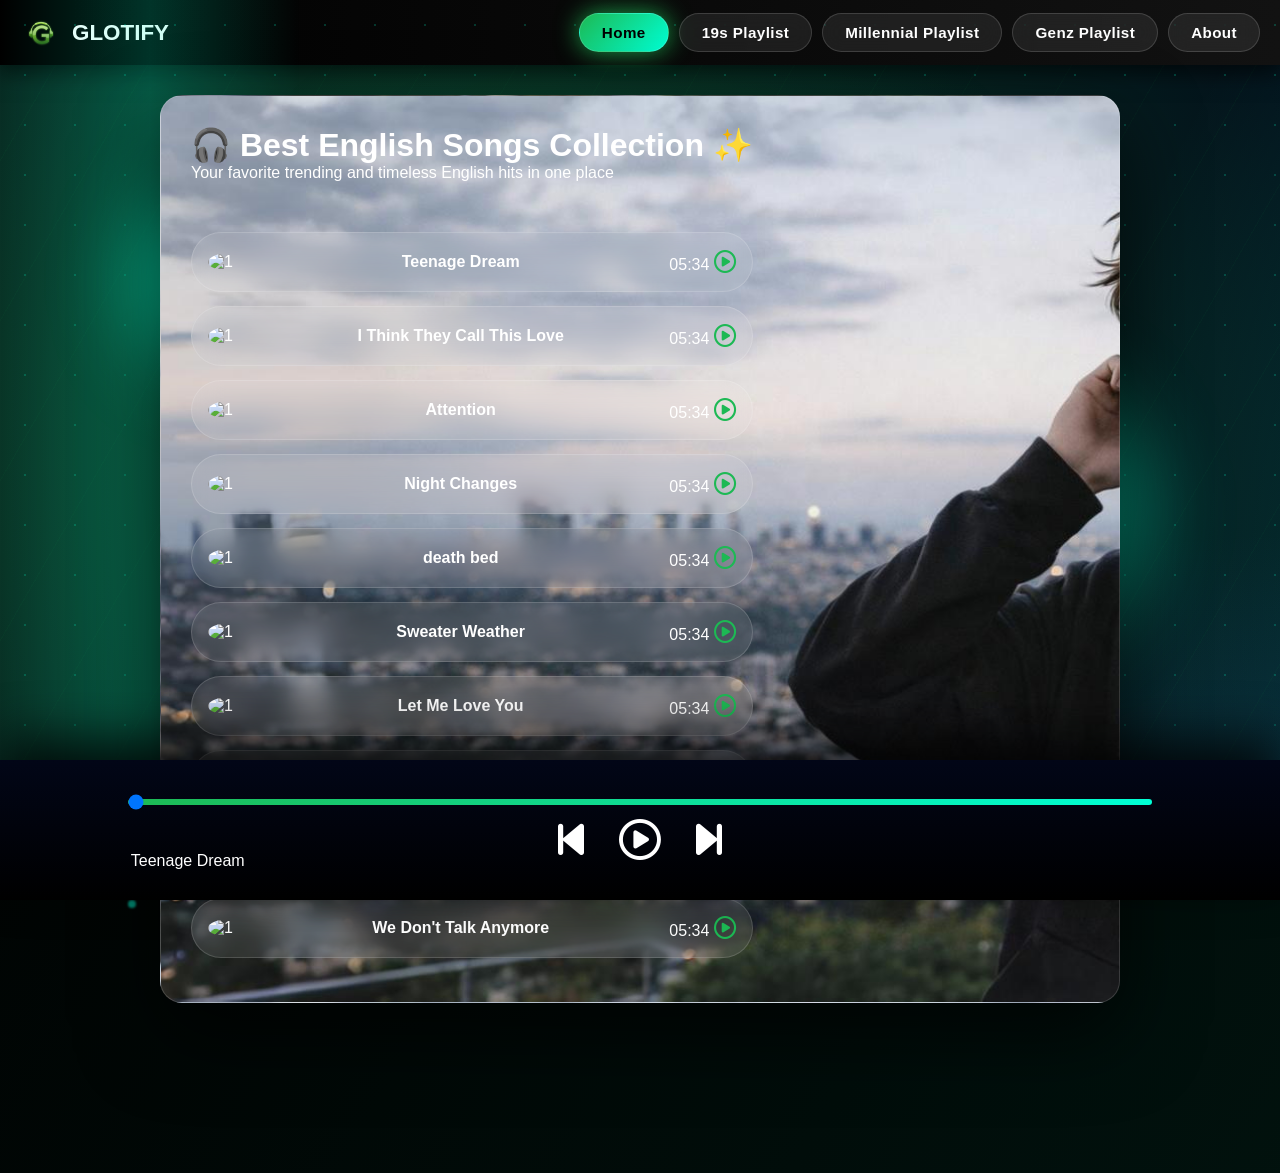
==== index.html @ c8e2823b "Add files via upload" ====
<!DOCTYPE html>
<html lang="en">

<head>
    <meta charset="UTF-8">
    <meta http-equiv="X-UA-Compatible" content="IE=edge">
    <meta name="viewport" content="width=device-width, initial-scale=1.0">
    <title>GLOTIFY - Your favourite music is here</title>
    <link rel="stylesheet" href="style.css">
    <link rel="stylesheet" href="https://cdnjs.cloudflare.com/ajax/libs/font-awesome/6.5.0/css/all.min.css">

</head>

<body>
    <!-- Ambient Background Effects -->
<div class="ambient-bg">
    <span class="orb orb1"></span>
    <span class="orb orb2"></span>
    <span class="orb orb3"></span>
    <span class="orb orb4"></span>
</div>

<div class="particles"></div>

<div class="light-beam"></div>

<nav>
    <ul>
        <li class="brand"><img src="logo.png" alt="GLOTIFY"> GLOTIFY</li>
        <a href="index.html" class="nav-link"><li class="nav-btn active">Home</li></a>
        <a href="index1.html" class="nav-link"><li class="nav-btn">19s Playlist</li></a>
        <a href="index2.html" class="nav-link"><li class="nav-btn">Millennial Playlist</li></a>
        <a href="index3.html" class="nav-link"><li class="nav-btn">Genz Playlist</li></a>
        <a href="about.html" class="nav-link"><li class="nav-btn">About</li></a>
    </ul>
</nav>
    <div class="energy-layer"></div>
    <div class="music-breath"></div>
    <div class="light-particles">
        <span style="left:10%; animation-duration:22s;"></span>
        <span style="left:25%; animation-duration:28s;"></span>
        <span style="left:40%; animation-duration:26s;"></span>
        <span style="left:55%; animation-duration:30s;"></span>
        <span style="left:70%; animation-duration:24s;"></span>
        <span style="left:85%; animation-duration:32s;"></span>
    </div>
    <div class="cursor-core"></div>
    <div class="cursor-glow"></div>
    <div class="mood-visualizer">
        <span></span><span></span><span></span><span></span>
    </div>

    <div class="container">
        <div class="songList">
          <h1>🎧 Best English Songs Collection ✨</h1>
<p>Your favorite trending and timeless English hits in one place</p>
            <div class="songItemContainer">
                <div class="songItem">
                    <img alt="1">
                    <span class="songName">Let me Love You</span>
                    <span class="songlistplay"><span class="timestamp">05:34 <i id="0"
                                class="far songItemPlay fa-play-circle"></i> </span></span>
                </div>
                <div class="songItem">
                    <img alt="1">
                    <span class="songName">Let me Love You</span>
                    <span class="songlistplay"><span class="timestamp">05:34 <i id="1"
                                class="far songItemPlay fa-play-circle"></i> </span></span>
                </div>
                <div class="songItem">
                    <img alt="1">
                    <span class="songName">Let me Love You</span>
                    <span class="songlistplay"><span class="timestamp">05:34 <i id="2"
                                class="far songItemPlay fa-play-circle"></i> </span></span>
                </div>
                <div class="songItem">
                    <img alt="1">
                    <span class="songName">Let me Love You</span>
                    <span class="songlistplay"><span class="timestamp">05:34 <i id="3"
                                class="far songItemPlay fa-play-circle"></i> </span></span>
                </div>
                <div class="songItem">
                    <img alt="1">
                    <span class="songName">Let me Love You</span>
                    <span class="songlistplay"><span class="timestamp">05:34 <i id="4"
                                class="far songItemPlay fa-play-circle"></i> </span></span>
                </div>
                <div class="songItem">
                    <img alt="1">
                    <span class="songName">Let me Love You</span>
                    <span class="songlistplay"><span class="timestamp">05:34 <i id="5"
                                class="far songItemPlay fa-play-circle"></i> </span></span>
                </div>
                <div class="songItem">
                    <img alt="1">
                    <span class="songName">Let me Love You</span>
                    <span class="songlistplay"><span class="timestamp">05:34 <i id="6"
                                class="far songItemPlay fa-play-circle"></i> </span></span>
                </div>
                <div class="songItem">
                    <img alt="1">
                    <span class="songName">Let me Love You</span>
                    <span class="songlistplay"><span class="timestamp">05:34 <i id="7"
                                class="far songItemPlay fa-play-circle"></i> </span></span>
                </div>
                <div class="songItem">
                    <img alt="1">
                    <span class="songName">Let me Love You</span>
                    <span class="songlistplay"><span class="timestamp">05:34 <i id="8"
                                class="far songItemPlay fa-play-circle"></i> </span></span>
                </div>
                <div class="songItem">
                    <img alt="1">
                    <span class="songName">Let me Love You</span>
                    <span class="songlistplay"><span class="timestamp">05:34 <i id="9"
                                class="far songItemPlay fa-play-circle"></i> </span></span>
                </div>
            </div>
        </div>
        <div class="songBanner"></div>
    </div>

    <div class="bottom">
        <input type="range" name="range" id="myProgressBar" min="0" value="0" max="100">
        <div class="icons">
            <!-- fontawesome icons -->
            <i class="fas fa-3x fa-step-backward" id="previous"></i>
            <i class="far fa-3x fa-play-circle" id="masterPlay"></i>
            <i class="fas fa-3x fa-step-forward" id="next"></i>
        </div>
        <div class="songInfo">
            <img src="playing.gif" width="42px" alt="" id="gif"> <span id="masterSongName">Warriyo - Mortals [NCS
                Release]</span>
        </div>
    </div>
    <script src="script.js"></script>
    <script src="https://kit.fontawesome.com/26504e4a1f.js" crossorigin="anonymous"></script>
</body>

</html>
---- style.css ----
:root {
    --accent: #1db954;
    --dark: #0e0e0e;
    --glass: rgba(255, 255, 255, 0.08);
    --border: rgba(255, 255, 255, 0.15);
}

/* RESET */
* {
    margin: 0;
    padding: 0;
    box-sizing: border-box;
}

body {
    font-family: 'Inter', sans-serif;
    background: radial-gradient(circle at top, #1f2933, #020617);
    color: white;
    overflow-x: hidden;
    touch-action: pan-x pan-y;
}

/* ========================= */
/* NAVBAR */
/* ========================= */
nav ul {
    display: flex;
    align-items: center;
    height: 65px;
    padding: 0 20px;
    list-style: none;
    background: linear-gradient(90deg, #000, #121212);
    box-shadow: 0 8px 20px rgba(0,0,0,0.6);
}

.brand {
    display: flex;
    align-items: center;
    font-size: 1.4rem;
    font-weight: 700;
    gap: 10px;
    margin-right: auto;
}

.brand img {
    width: 42px;
}

/* ========================= */
/* FANCY NAV BUTTONS */
/* ========================= */
.nav-btn {
    position: relative;
    padding: 10px 22px;
    margin-left: 16px;
    font-weight: 600;
    font-size: 0.95rem;
    letter-spacing: 0.4px;
    cursor: pointer;
    border-radius: 999px;
    color: white;
    background: rgba(255, 255, 255, 0.08);
    border: 1px solid var(--border);
    backdrop-filter: blur(10px);
    transition: all 0.35s ease;
    overflow: hidden;
}

/* Shiny sweep */
.nav-btn::before {
    content: "";
    position: absolute;
    inset: 0;
    background: linear-gradient(
        120deg,
        transparent,
        rgba(255,255,255,0.5),
        transparent
    );
    transform: translateX(-120%);
    transition: transform 0.7s ease;
}

.nav-btn:hover::before {
    transform: translateX(120%);
}

.nav-btn:hover {
    background: linear-gradient(135deg, #1db954, #00ffd5);
    color: black;
    transform: translateY(-3px) scale(1.05);
    box-shadow:
        0 10px 30px rgba(29,185,84,0.55),
        0 0 18px rgba(0,255,213,0.6);
}

.nav-btn.active {
    background: linear-gradient(135deg, #1db954, #00ffd5);
    color: black;
    box-shadow: 0 0 25px rgba(29,185,84,0.85);
}

.nav-btn:active {
    transform: scale(0.94);
}

/* ========================= */
/* MAIN GLASS CONTAINER */
/* ========================= */
.container {
    width: 75%;
    margin: 30px auto;
    padding: 30px;
    min-height: 72vh;
    display: flex;
    border-radius: 22px;
    background:
        linear-gradient(145deg, rgba(255,255,255,0.12), rgba(255,255,255,0.03)),
        linear-gradient(135deg, #1a1a2e 0%, #16213e 25%, #0f3460 50%, #1db954 100%);
    background-size: cover;
    backdrop-filter: blur(20px);
    border: 1px solid var(--border);
    box-shadow: 0 30px 80px rgba(0,0,0,0.7);
    animation: floatIn 1.2s ease;
    background-image: url(bgy.jpg );
}

@keyframes floatIn {
    from { opacity: 0; transform: translateY(40px) scale(0.97); }
    to { opacity: 1; transform: translateY(0) scale(1); }
}

/* ========================= */
/* SONG LIST */
/* ========================= */
.songItemContainer {
    margin-top: 50px;
    width: 100%;
}

.songItem {
    height: 60px;
    display: flex;
    align-items: center;
    justify-content: space-between;
    background: var(--glass);
    margin: 14px 0;
    padding: 0 16px;
    border-radius: 40px;
    border: 1px solid var(--border);
    backdrop-filter: blur(14px);
    transition: all 0.35s ease;
}

.songItem:hover {
    transform: translateY(-4px) scale(1.02);
    background: linear-gradient(90deg, #1db954, #00ffcc);
    color: black;
    box-shadow: 0 15px 40px rgba(29,185,84,0.4);
}

.songItem img {
    width: 44px;
    border-radius: 50%;
    transition: transform 0.4s ease;
}

.songItem:hover img {
    transform: rotate(8deg) scale(1.15);
}

.songName {
    font-weight: 600;
}

/* ========================= */
/* PLAY ICON */
/* ========================= */
.timestamp i {
    font-size: 1.4rem;
    color: var(--accent);
    transition: transform 0.25s ease, color 0.25s ease;
}

.timestamp i:hover {
    transform: scale(1.4);
    color: black;
}

/* ========================= */
/* BOTTOM PLAYER */
/* ========================= */
.bottom {
    position: sticky;
    bottom: 0;
    height: 140px;
    background: linear-gradient(180deg, #020617, #000);
    display: flex;
    flex-direction: column;
    justify-content: center;
    align-items: center;
    box-shadow: 0 -20px 50px rgba(0,0,0,0.8);
}

/* PROGRESS BAR */
#myProgressBar {
    width: 80%;
    height: 6px;
    border-radius: 10px;
    appearance: none;
    background: linear-gradient(90deg, #1db954, #00ffd5);
    cursor: pointer;
}

/* CONTROLS */
.icons {
    margin-top: 14px;
    display: flex;
    gap: 35px;
}

.icons i {
    font-size: 2.6rem;
    color: white;
    cursor: pointer;
    transition: all 0.3s ease;
}

.icons i:hover {
    color: var(--accent);
    transform: scale(1.35) rotate(-6deg);
    text-shadow: 0 0 18px rgba(29,185,84,0.8);
}

/* SONG INFO */
.songInfo {
    position: absolute;
    left: 6%;
    bottom: 30px;
    display: flex;
    align-items: center;
    gap: 12px;
}

.songInfo img {
    opacity: 0;
    transition: opacity 0.4s ease;
}

/* PLAYING EFFECT */
.playing {
    box-shadow: 0 0 35px rgba(29,185,84,0.6);
}

/* ========================= */
/* RESPONSIVE */
/* ========================= */
@media (max-width: 1100px) {
    .container {
        width: 95%;
        padding: 20px;
    }

    .nav-btn {
        padding: 8px 14px;
        font-size: 0.85rem;
    }
}
body{
    font-family: 'Inter', sans-serif;
    color:white;
    overflow-x:hidden;
    background:#020617;
}

/* MAIN FLOWING BACKGROUND */
body::before{
    content:"";
    position:fixed;
    inset:0;
    background:
      radial-gradient(circle at 15% 25%, #1db95466, transparent 45%),
      radial-gradient(circle at 85% 35%, #00ffd566, transparent 45%),
      radial-gradient(circle at 50% 85%, #3b82f666, transparent 50%),
      linear-gradient(120deg,#020617,#020617,#020617);
    background-size:200% 200%;   /* reduced */
    animation: bgFlow 40s linear infinite;
    z-index:-5;
    transform: translateZ(0);
    will-change: background-position;
}


@keyframes bgFlow{
    0%{background-position:0% 50%;}
    50%{background-position:100% 50%;}
    100%{background-position:0% 50%;}
}
.energy-layer{
    position:fixed;
    inset:0;
    background:
      repeating-linear-gradient(
        120deg,
        rgba(29,185,84,0.04),
        rgba(29,185,84,0.04) 1px,
        transparent 1px,
        transparent 80px
      );
    animation: energyMove 20s linear infinite; /* slower */
    z-index:-4;
    transform: translateZ(0);
    will-change: transform;
}


@keyframes energyMove{
    from{transform:translateX(0);}
    to{transform:translateX(-50%);}
}
.music-breath{
    position:fixed;
    top:0;
    left:0;
    width:100vw;
    height:100vh;
    background:radial-gradient(circle at center,
        rgba(29,185,84,0.12),
        transparent 65%);
    animation: breath 6s ease-in-out infinite;
    z-index:-3;
    will-change: opacity;
}


@keyframes breath{
    0%{opacity:0.25;}
    50%{opacity:0.6;}
    100%{opacity:0.25;}
}
.light-particles span{
    position:fixed;
    top:100vh;
    width:8px;
    height:8px;
    background:rgba(0,255,213,0.6);
    border-radius:50%;
    filter:blur(1px);
    animation: floatUp linear infinite;
    z-index:-2;
    will-change: transform;
}
/* This removes the blue color and underline from your links */
.nav-btn a {
    text-decoration: none;
    color: inherit; /* Makes the text stay white or turn black on hover */
    display: block; /* Makes the entire button area clickable */
    width: 100%;
    height: 100%;
}

/* Optional: This ensures the text turns black when you hover over the button */
.nav-btn:hover a {
    color: black;
}
/* Remove default link styles */
.nav-link {
    text-decoration: none;
    color: inherit;
    display: inline-block; /* Essential for PC click accuracy */
}

.nav-btn {
    /* Ensure no margins are blocking the click */
    margin-left: 10px; 
    cursor: pointer;
    display: flex;
    align-items: center;
    justify-content: center;
    transition: all 0.2s ease; /* Faster transition for PC */
}

/* Instant feedback on hover */
.nav-btn:hover {
    transform: translateY(-2px);
    filter: brightness(1.2);
}
/* ===== AMBIENT BACKGROUND ===== */

body {
    background: linear-gradient(120deg, #000000, #021a14, #000000);
    background-size: 300% 300%;
    animation: bgMove 15s ease infinite;
}

@keyframes bgMove {
    0% {background-position: 0% 50%;}
    50% {background-position: 100% 50%;}
    100% {background-position: 0% 50%;}
}


/* ===== FLOATING ORBS ===== */

.ambient-bg {
    position: fixed;
    width: 100%;
    height: 100%;
    pointer-events: none;
    overflow: hidden;
    z-index: 0;
}

.orb {
    position: absolute;
    border-radius: 50%;
    background: radial-gradient(circle, #00ffcc, transparent);
    animation: floatOrb 10s infinite ease-in-out;
    filter: blur(40px);
}

.orb1 {
    width: 200px;
    height: 200px;
    left: 10%;
    top: 20%;
    animation-delay: 0s;
}

.orb2 {
    width: 300px;
    height: 300px;
    right: 10%;
    top: 40%;
    animation-delay: 2s;
}

.orb3 {
    width: 150px;
    height: 150px;
    left: 40%;
    bottom: 10%;
    animation-delay: 4s;
}

.orb4 {
    width: 250px;
    height: 250px;
    right: 30%;
    bottom: 20%;
    animation-delay: 6s;
}

@keyframes floatOrb {
    0%,100% {transform: translateY(0);}
    50% {transform: translateY(-50px);}
}


/* ===== PARTICLES ===== */

.particles::before {
    content: "";
    position: fixed;
    width: 100%;
    height: 100%;
    background-image:
        radial-gradient(#00ffcc 1px, transparent 1px);
    background-size: 50px 50px;
    animation: moveParticles 20s linear infinite;
    opacity: 0.2;
}

@keyframes moveParticles {
    from {transform: translateY(0);}
    to {transform: translateY(-200px);}
}


/* ===== LIGHT BEAM ===== */

.light-beam {
    position: fixed;
    width: 300px;
    height: 100%;
    background: linear-gradient(
        90deg,
        transparent,
        rgba(0,255,200,0.2),
        transparent
    );
    animation: beamMove 6s infinite;
}

@keyframes beamMove {
    0% {left: -300px;}
    100% {left: 100%;}
}


/* ===== MUSIC PULSE EFFECT ===== */

.music-player {
    animation: pulseGlow 2s infinite;
}

@keyframes pulseGlow {
    0% {
        box-shadow: 0 0 10px #00ffcc;
    }
    50% {
        box-shadow: 0 0 30px #00ffcc;
    }
    100% {
        box-shadow: 0 0 10px #00ffcc;
    }
}
.logo img {
    animation: logoGlow 3s infinite;
}

@keyframes logoGlow {
    0%,100% {
        filter: drop-shadow(0 0 5px #00ffcc);
    }
    50% {
        filter: drop-shadow(0 0 20px #00ffcc);
    }
}
.container {
    backdrop-filter: blur(10px);
    animation: containerFloat 6s ease-in-out infinite;
}

@keyframes containerFloat {
    0%,100% {
        transform: translateY(0px);
    }
    50% {
        transform: translateY(-5px);
    }
}
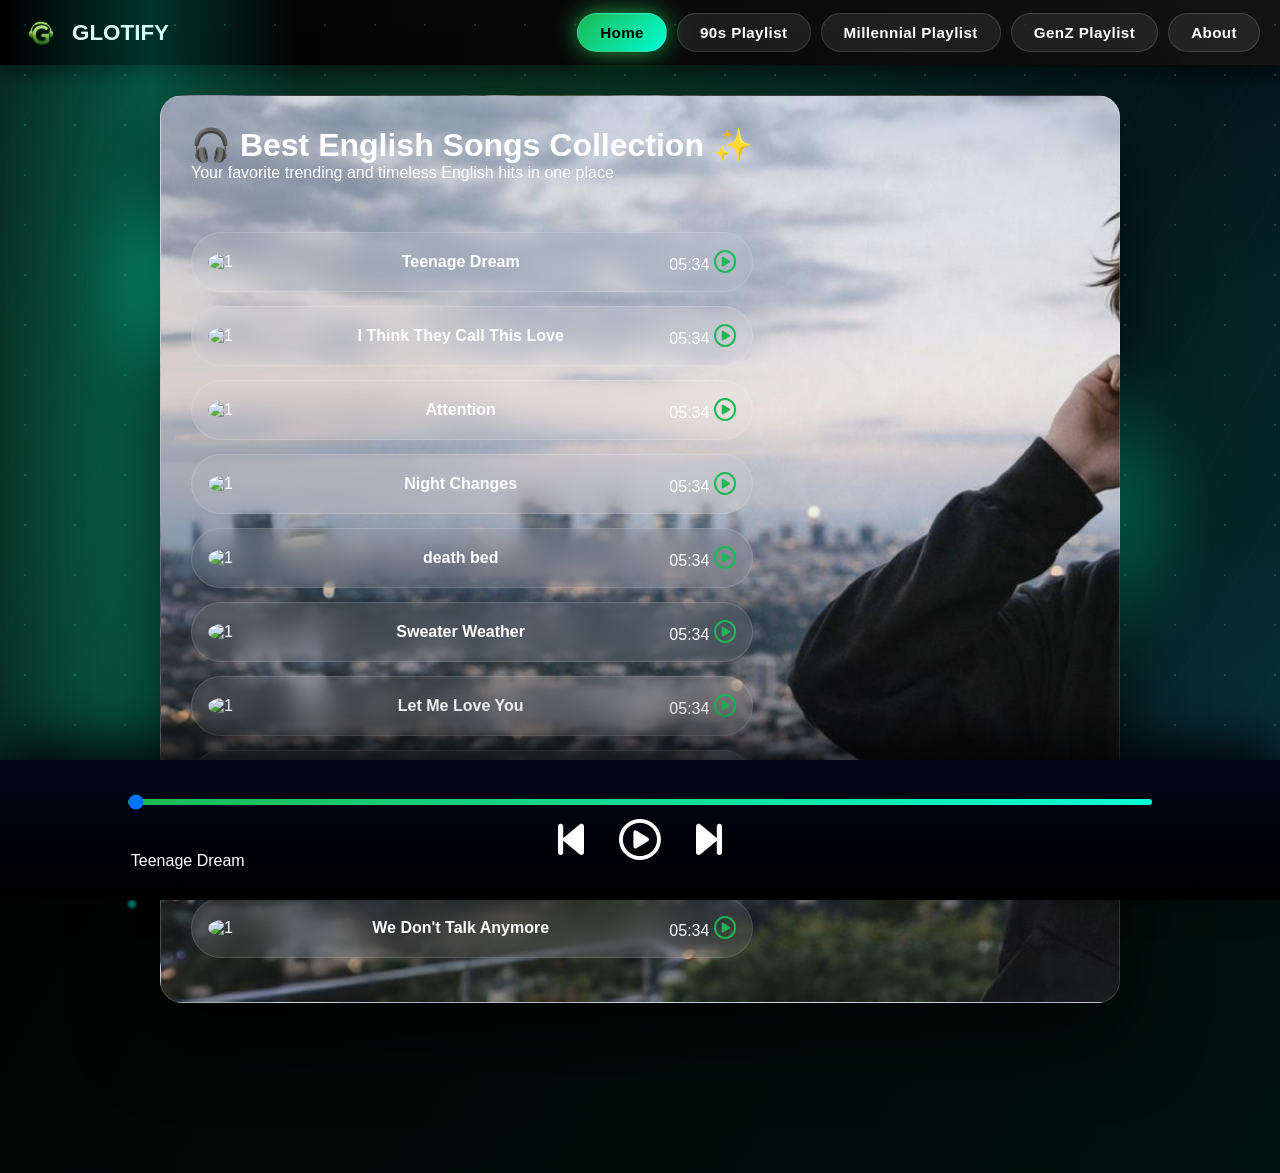
==== commit 6585e5ef: "Update index.html" ====
--- a/index.html
+++ b/index.html
@@ -27,11 +27,11 @@
 <nav>
     <ul>
         <li class="brand"><img src="logo.png" alt="GLOTIFY"> GLOTIFY</li>
-        <a href="index.html" class="nav-link"><li class="nav-btn active">Home</li></a>
-        <a href="index1.html" class="nav-link"><li class="nav-btn">19s Playlist</li></a>
-        <a href="index2.html" class="nav-link"><li class="nav-btn">Millennial Playlist</li></a>
-        <a href="index3.html" class="nav-link"><li class="nav-btn">Genz Playlist</li></a>
-        <a href="about.html" class="nav-link"><li class="nav-btn">About</li></a>
+      <li class="nav-btn active"><a href="index.html">Home</a></li>
+            <li class="nav-btn"><a href="index1.html">90s Playlist</a></li>
+            <li class="nav-btn"><a href="index2.html">Millennial Playlist</a></li>
+            <li class="nav-btn"><a href="index3.html">GenZ Playlist</a></li>
+            <li class="nav-btn"><a href="about.html">About</a></li>
     </ul>
 </nav>
     <div class="energy-layer"></div>
@@ -137,4 +137,5 @@
     <script src="https://kit.fontawesome.com/26504e4a1f.js" crossorigin="anonymous"></script>
 </body>
 
-</html>+
+</html>
